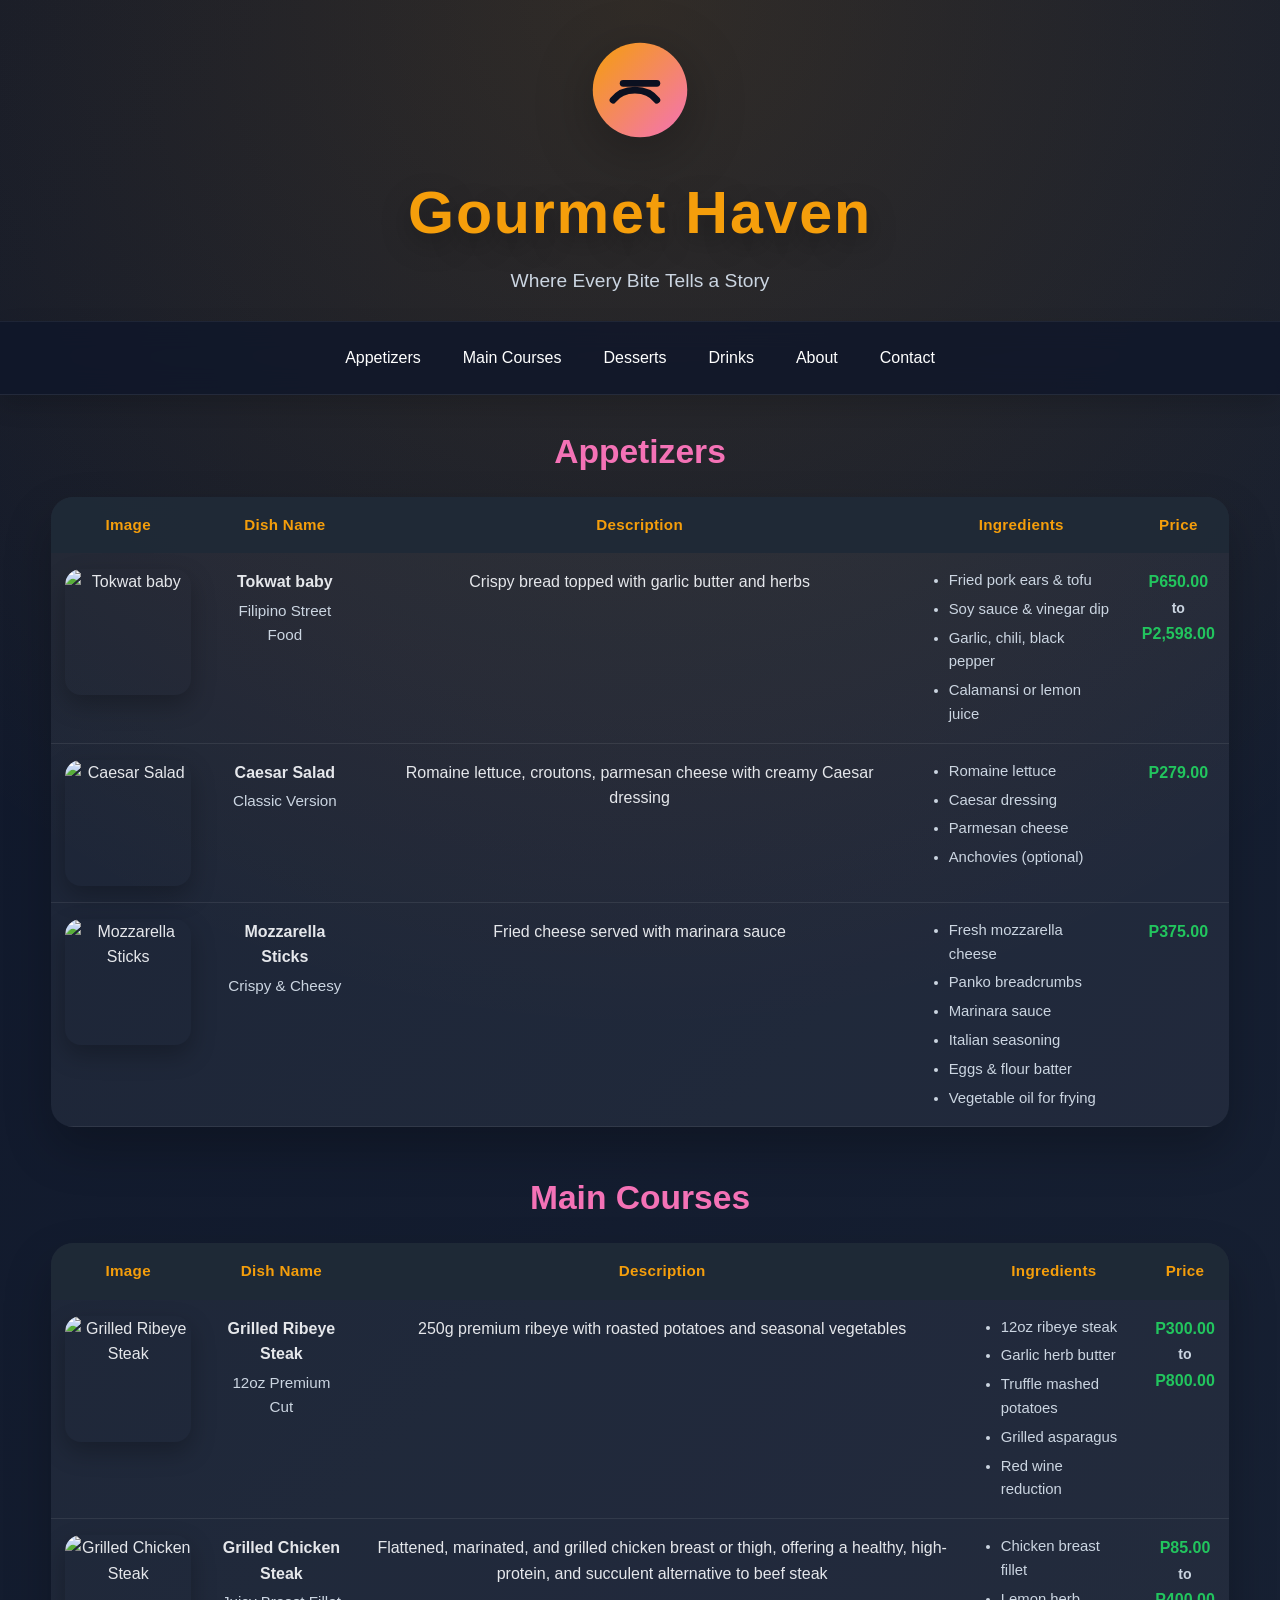
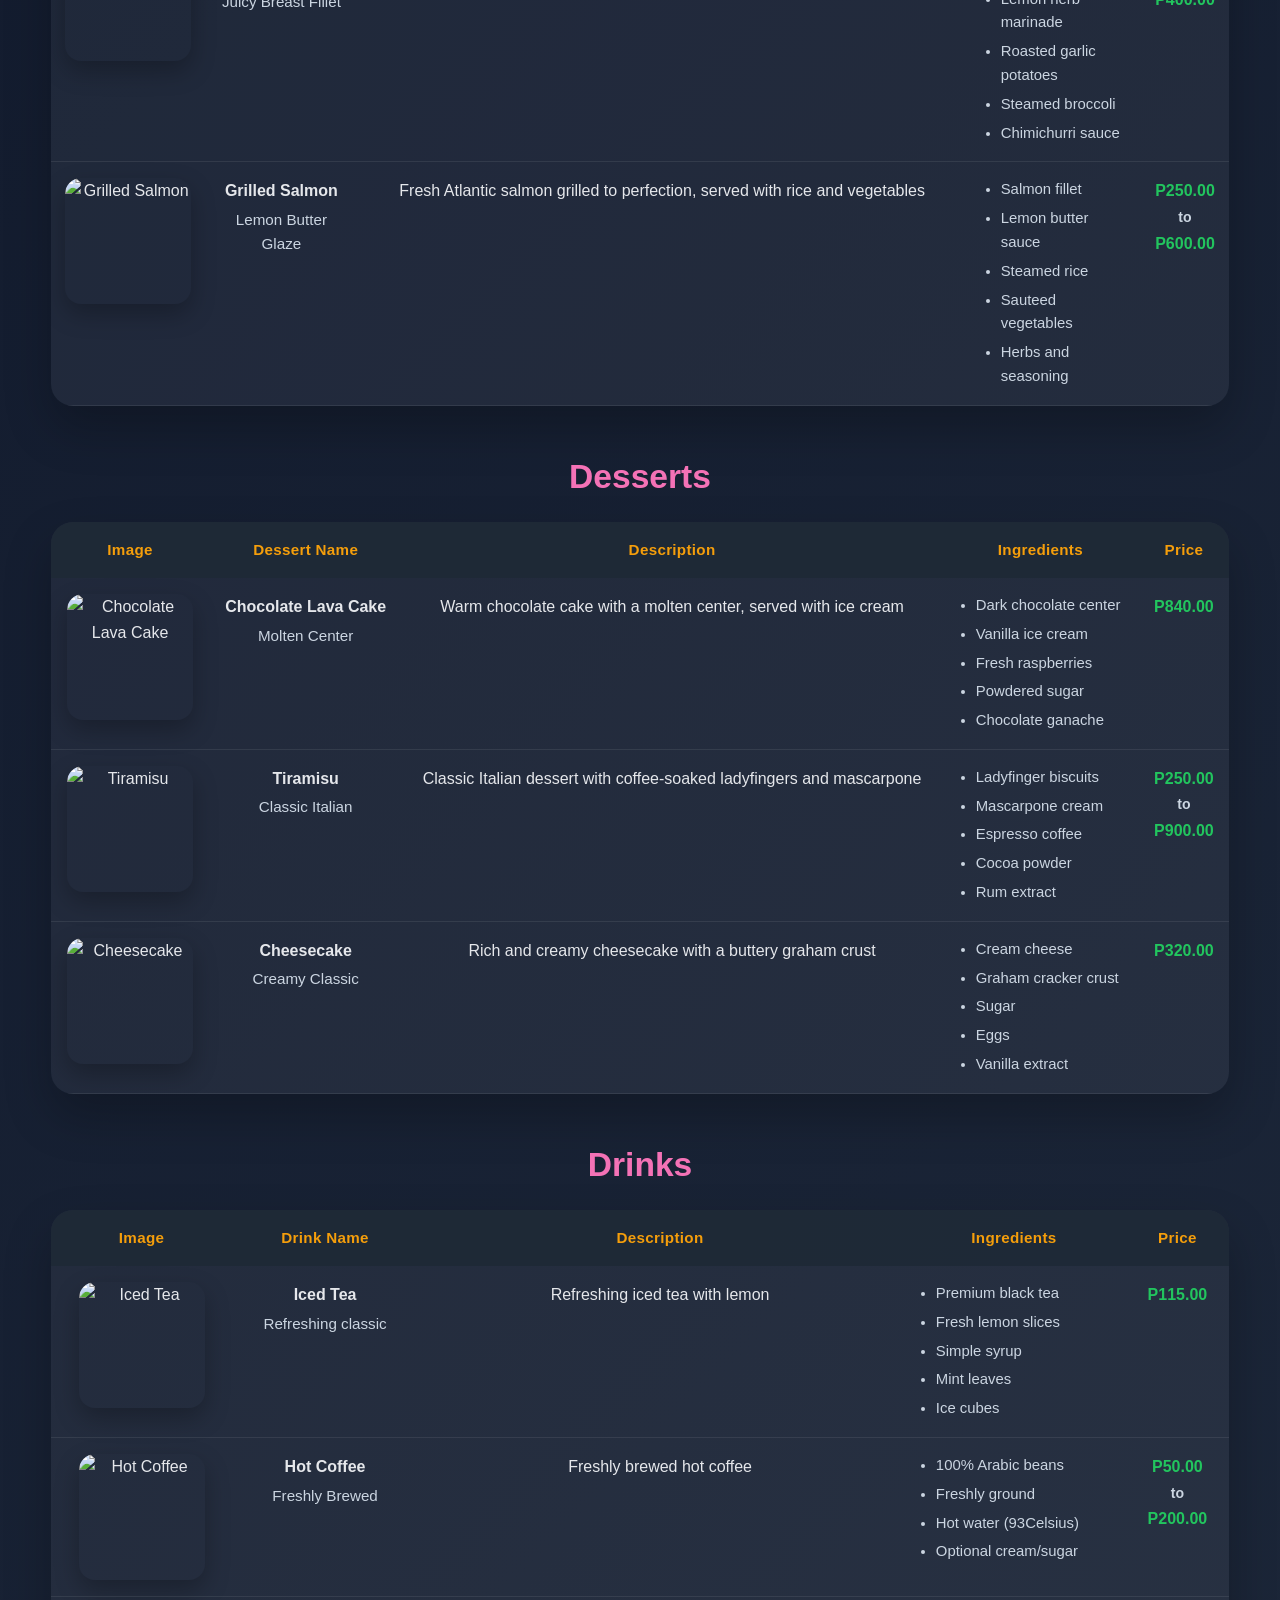
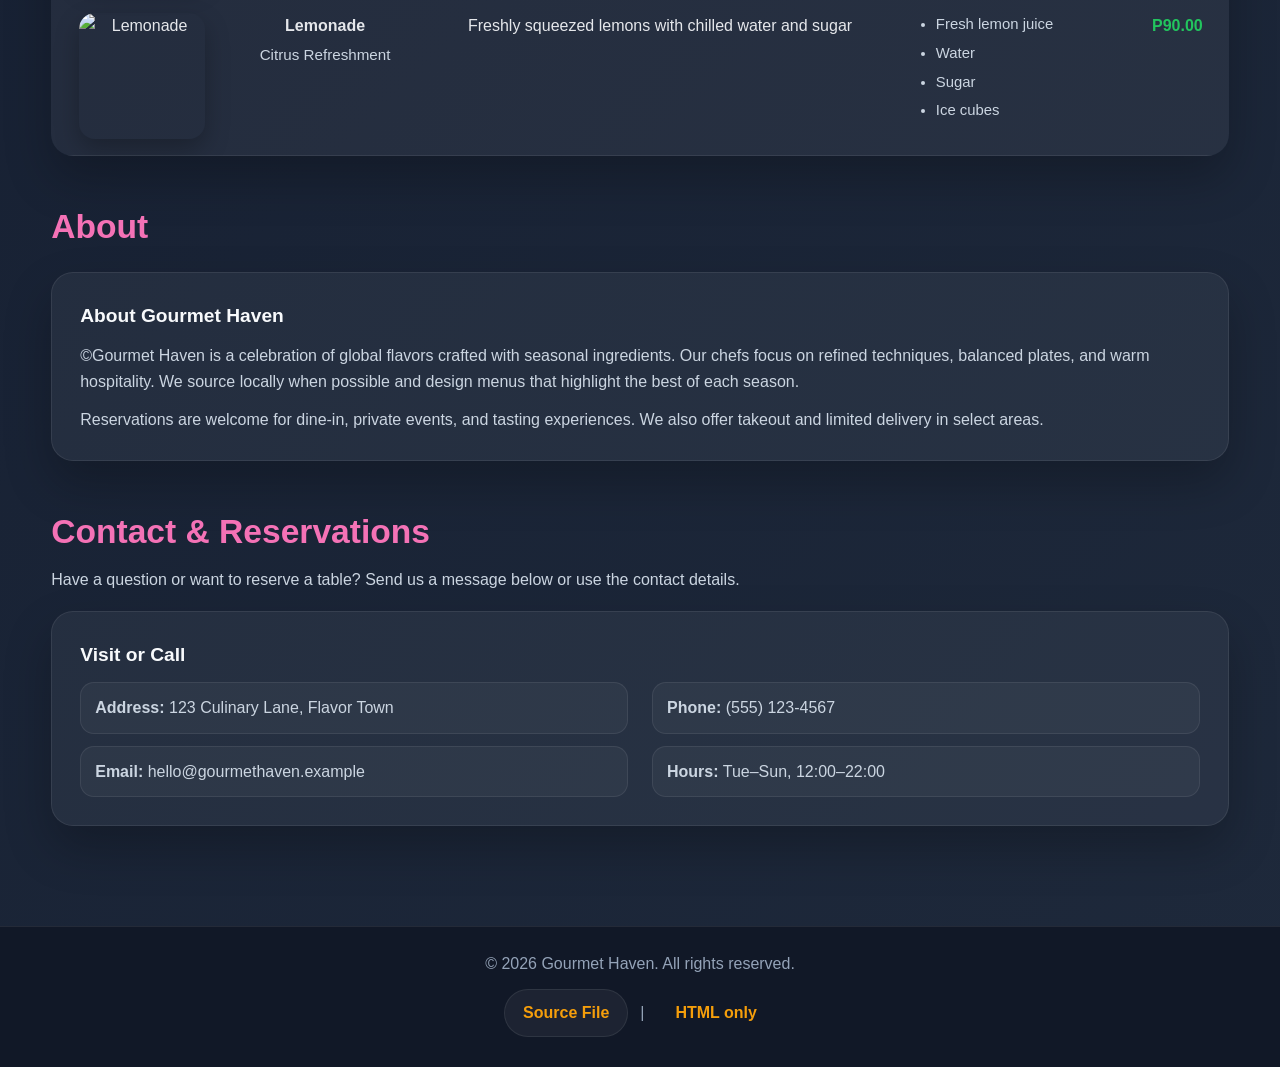
==== file/index.html @ 44ca9e54 "Add files via upload" ====
<!DOCTYPE html>
<html lang="en">

<head>
    <meta charset="UTF-8">
    <meta name="viewport" content="width=device-width, initial-scale=1.0">
    <title>Gourmet Haven - Food Menu</title>
    <link rel="stylesheet" href="style.css">
</head>

<style>
    * {
        margin: 0;
        padding: 0;
        box-sizing: border-box;
    }

    :root {
        --bg-main: #0f172a;
        --bg-secondary: #1e293b;
        --surface: rgba(255, 255, 255, 0.05);
        --surface-soft: rgba(255, 255, 255, 0.04);
        --line: rgba(255, 255, 255, 0.08);
        --text-main: #e5e7eb;
        --text-soft: #cbd5e1;
        --text-muted: #94a3b8;
        --accent: #f59e0b;
        --accent-soft: #f472b6;
        --success: #22c55e;
        --shadow-lg: 0 22px 48px rgba(0, 0, 0, 0.24);
        --shadow-md: 0 14px 28px rgba(0, 0, 0, 0.18);
        --radius-lg: 22px;
        --radius-md: 18px;
        --radius-sm: 14px;
        --container: 1200px;
        --font-main: Arial, Helvetica, sans-serif;
    }

    html {
        scroll-behavior: smooth;
    }

    body {
        min-height: 100vh;
        font-family: var(--font-main);
        color: var(--text-main);
        line-height: 1.6;
        background:
            radial-gradient(circle at top, rgba(245, 158, 11, 0.14), transparent 24%),
            linear-gradient(135deg, var(--bg-main), var(--bg-secondary));
    }

    a {
        color: inherit;
        text-decoration: none;
    }

    img {
        display: block;
        max-width: 100%;
    }

    .container {
        width: min(92%, var(--container));
        margin: 0 auto;
    }

    /* =========================
   HERO
========================= */
    .hero {
        padding: 36px 0 24px;
    }

    .hero__content {
        text-align: center;
    }

    .logo {
        width: 108px;
        height: 108px;
        margin: 0 auto 14px;
        filter: drop-shadow(0 14px 28px rgba(0, 0, 0, 0.28));
        animation: float-logo 3.5s ease-in-out infinite;
    }

    .hero h1 {
        font-size: clamp(2.3rem, 6vw, 3.7rem);
        color: var(--accent);
        letter-spacing: 0.03em;
        text-shadow: 0 10px 28px rgba(0, 0, 0, 0.35);
    }

    .tagline {
        margin-top: 6px;
        font-size: clamp(1rem, 2.5vw, 1.2rem);
        color: var(--text-soft);
    }

    /* =========================
   NAVIGATION
========================= */
    .site-nav {
        position: sticky;
        top: 0;
        z-index: 1000;
        background: rgba(15, 23, 42, 0.82);
        backdrop-filter: blur(14px);
        border-top: 1px solid rgba(255, 255, 255, 0.06);
        border-bottom: 1px solid var(--line);
        box-shadow: 0 10px 24px rgba(0, 0, 0, 0.16);
    }

    .nav-wrap {
        position: relative;
        display: flex;
        align-items: center;
        min-height: 72px;
    }

    .nav-brand {
        position: absolute;
        left: 0;
        font-size: 1.08rem;
        font-weight: 700;
        letter-spacing: 0.02em;
        color: var(--accent);
        opacity: 0;
        transform: translateY(-10px);
        pointer-events: none;
        transition: opacity 0.28s ease, transform 0.28s ease;
    }

    .site-nav.brand-visible .nav-brand {
        opacity: 1;
        transform: translateY(0);
        pointer-events: auto;
    }

    .nav-links {
        list-style: none;
        display: flex;
        align-items: center;
        gap: 10px;
        margin: 0 auto;
        transition: margin 0.28s ease;
    }

    .site-nav.brand-visible .nav-links {
        margin-left: auto;
        margin-right: 0;
    }

    .nav-links a {
        display: inline-flex;
        align-items: center;
        justify-content: center;
        min-height: 44px;
        padding: 10px 16px;
        border-radius: 999px;
        color: #fff;
        transition: background 0.25s ease, color 0.25s ease, transform 0.25s ease;
    }

    .nav-links a:hover,
    .nav-links a:focus-visible {
        background: var(--accent);
        color: #111827;
        transform: translateY(-1px);
    }

    .nav-toggle {
        display: none;
        margin-left: auto;
        width: 48px;
        height: 48px;
        padding: 10px;
        border: 1px solid var(--line);
        border-radius: 12px;
        background: rgba(255, 255, 255, 0.04);
        cursor: pointer;
    }

    .nav-toggle span {
        display: block;
        height: 2px;
        margin: 5px 0;
        border-radius: 999px;
        background: #fff;
        transition: transform 0.28s ease, opacity 0.28s ease;
    }

    .nav-toggle.active span:nth-child(1) {
        transform: translateY(7px) rotate(45deg);
    }

    .nav-toggle.active span:nth-child(2) {
        opacity: 0;
    }

    .nav-toggle.active span:nth-child(3) {
        transform: translateY(-7px) rotate(-45deg);
    }

    /* =========================
   PAGE CONTENT
========================= */
    .page-content {
        padding: 30px 0 44px;
    }

    section {
        margin-bottom: 44px;
    }

    .section-header {
        margin-bottom: 18px;
    }

    .section-header h2 {
        text-align: center;
        color: var(--accent-soft);
        font-size: clamp(1.7rem, 4vw, 2.1rem);
    }

    .section-header--left,
    .section-header--left h2 {
        text-align: left;
    }

    .section-intro {
        margin-top: 8px;
        color: var(--text-soft);
    }

    .table-wrap {
        overflow-x: auto;
        border-radius: var(--radius-lg);
        box-shadow: var(--shadow-lg);
    }

    .menu-table {
        width: 100%;
        border-collapse: collapse;
        background: var(--surface);
        overflow: hidden;
    }

    .menu-table th {
        padding: 16px 14px;
        background: rgba(31, 41, 55, 0.96);
        color: var(--accent);
        font-size: 0.95rem;
        letter-spacing: 0.02em;
        text-align: center;
    }

    .menu-table td {
        padding: 16px 14px;
        text-align: center;
        vertical-align: top;
        border-bottom: 1px solid var(--line);
    }

    .menu-table tbody tr:hover {
        background: rgba(255, 255, 255, 0.06);
    }

    .menu-table img {
        width: 126px;
        height: 126px;
        margin: 0 auto;
        object-fit: cover;
        border-radius: 16px;
        box-shadow: 0 10px 24px rgba(0, 0, 0, 0.25);
    }

    .menu-subtitle {
        display: block;
        margin-top: 4px;
        color: var(--text-soft);
        font-size: 0.95rem;
    }

    .ingredients-list {
        margin: 0;
        padding-left: 20px;
        list-style: disc;
        text-align: left;
        color: var(--text-soft);
        font-size: 0.93rem;
    }

    .ingredients-list li+li {
        margin-top: 5px;
    }

    .price {
        font-weight: 700;
        color: var(--success);
        white-space: nowrap;
    }

    .price span {
        display: block;
    }

    .price-separator {
        margin: 2px 0;
        color: var(--text-soft);
        font-size: 0.88rem;
        font-weight: 600;
        text-transform: lowercase;
    }

    .info-panel {
        width: 100%;
        padding: 28px;
        background: var(--surface);
        border: 1px solid var(--line);
        border-radius: var(--radius-lg);
        box-shadow: var(--shadow-lg);
    }

    .about-text,
    .contact-details {
        text-align: left;
    }

    .about-text h3,
    .contact-details h3 {
        margin-bottom: 12px;
        color: #f8fafc;
        font-size: 1.2rem;
    }

    .about-text p,
    .contact-details p {
        color: var(--text-soft);
    }

    .about-text p+p {
        margin-top: 12px;
    }

    .contact-grid {
        display: grid;
        grid-template-columns: repeat(2, minmax(220px, 1fr));
        gap: 12px 24px;
        margin-top: 8px;
    }

    .contact-grid p {
        padding: 12px 14px;
        background: var(--surface-soft);
        border: 1px solid var(--line);
        border-radius: var(--radius-sm);
    }

    /* =========================
   FOOTER
========================= */
    .site-footer {
        position: relative;
        margin-top: 12px;
        padding: 24px 0 30px;
        text-align: center;
        color: var(--text-muted);
        background: #111827;
        border-top: 1px solid var(--line);
    }

    .footer-content {
        display: grid;
        justify-items: center;
        gap: 12px;
    }

    .footer-actions {
        position: relative;
        display: inline-flex;
        align-items: center;
        justify-content: center;
        gap: 12px;
    }

    .footer-source {
        position: relative;
    }

    .source-toggle,
    .footer-link {
        display: inline-flex;
        align-items: center;
        justify-content: center;
        min-height: 42px;
        padding: 10px 18px;
        border-radius: 999px;
        font: inherit;
        font-weight: 700;
    }

    .source-toggle {
        border: 1px solid var(--line);
        background: rgba(255, 255, 255, 0.05);
        color: var(--accent);
        cursor: pointer;
        transition: background 0.25s ease, transform 0.25s ease, border-color 0.25s ease;
    }

    .source-toggle:hover,
    .source-toggle:focus-visible,
    .source-toggle[aria-expanded="true"] {
        background: rgba(255, 255, 255, 0.09);
        border-color: rgba(245, 158, 11, 0.4);
        transform: translateY(-1px);
    }

    .footer-link {
        color: var(--accent);
        border: 1px solid transparent;
        transition: background 0.25s ease, color 0.25s ease;
    }

    .footer-link:hover,
    .footer-link:focus-visible {
        color: #ffd27a;
        background: rgba(255, 255, 255, 0.04);
    }

    .footer-divider {
        color: var(--text-muted);
    }

    .source-panel[hidden] {
        display: none !important;
    }

    .source-panel {
        position: absolute;
        left: 50%;
        bottom: calc(100% + 12px);
        transform: translateX(-50%);
        min-width: 220px;
        display: grid;
        gap: 8px;
        padding: 10px;
        background: rgba(15, 23, 42, 0.98);
        border: 1px solid var(--line);
        border-radius: 16px;
        box-shadow: var(--shadow-md);
        z-index: 5;
        animation: panel-up 0.22s ease;
    }

    .source-panel::after {
        content: "";
        position: absolute;
        left: 50%;
        top: 100%;
        width: 12px;
        height: 12px;
        background: rgba(15, 23, 42, 0.98);
        border-right: 1px solid var(--line);
        border-bottom: 1px solid var(--line);
        transform: translateX(-50%) rotate(45deg);
    }

    .source-panel a {
        display: block;
        padding: 10px 12px;
        border-radius: 12px;
        color: var(--text-main);
        background: rgba(255, 255, 255, 0.04);
        transition: background 0.25s ease, color 0.25s ease;
    }

    .source-panel a:hover,
    .source-panel a:focus-visible {
        background: rgba(245, 158, 11, 0.16);
        color: #fff;
    }

    /* =========================
   ANIMATIONS
========================= */
    @keyframes float-logo {

        0%,
        100% {
            transform: translateY(0);
        }

        50% {
            transform: translateY(-4px);
        }
    }

    @keyframes panel-up {
        from {
            opacity: 0;
            transform: translateX(-50%) translateY(8px);
        }

        to {
            opacity: 1;
            transform: translateX(-50%) translateY(0);
        }
    }

    /* =========================
   RESPONSIVE
========================= */
    @media (max-width: 900px) {

        .menu-table th,
        .menu-table td {
            padding: 12px;
            font-size: 0.95rem;
        }

        .menu-table img {
            width: 96px;
            height: 96px;
        }

        .contact-grid {
            grid-template-columns: 1fr;
        }
    }

    @media (max-width: 768px) {
        .hero {
            padding-top: 26px;
        }

        .nav-wrap {
            min-height: 68px;
        }

        .nav-toggle {
            display: block;
        }

        .nav-brand {
            position: static;
        }

        .nav-links {
            position: absolute;
            top: calc(100% + 8px);
            left: 4%;
            right: 4%;
            display: grid;
            gap: 8px;
            padding: 12px;
            background: rgba(15, 23, 42, 0.96);
            border: 1px solid var(--line);
            border-radius: 16px;
            box-shadow: var(--shadow-md);
            opacity: 0;
            visibility: hidden;
            transform: translateY(-10px);
            transition: opacity 0.28s ease, transform 0.28s ease, visibility 0.28s ease;
        }

        .nav-links.open {
            opacity: 1;
            visibility: visible;
            transform: translateY(0);
        }

        .nav-links a {
            width: 100%;
            border-radius: 12px;
            background: rgba(255, 255, 255, 0.04);
        }

        .site-nav:not(.brand-visible) .nav-links,
        .site-nav.brand-visible .nav-links {
            margin: 0;
        }

        .menu-table,
        .menu-table thead,
        .menu-table tbody,
        .menu-table tr,
        .menu-table th,
        .menu-table td {
            display: block;
            width: 100%;
        }

        .menu-table thead {
            display: none;
        }

        .table-wrap {
            overflow: visible;
            box-shadow: none;
            border-radius: 0;
            background: transparent;
        }

        .menu-table {
            background: transparent;
        }

        .menu-table tbody {
            display: grid;
            gap: 18px;
        }

        .menu-table tr {
            padding: 16px;
            border: 1px solid var(--line);
            border-radius: var(--radius-md);
            background: rgba(255, 255, 255, 0.06);
            box-shadow: var(--shadow-md);
        }

        .menu-table td {
            padding: 8px 0;
            border: 0;
            text-align: left;
        }

        .menu-table td::before {
            content: attr(data-label);
            display: block;
            margin-bottom: 5px;
            color: var(--accent);
            font-size: 0.8rem;
            font-weight: 700;
            letter-spacing: 0.04em;
            text-transform: uppercase;
        }

        .menu-table td[data-label="Image"]::before {
            margin-bottom: 8px;
        }

        .menu-table img {
            width: 100%;
            max-width: 100%;
            height: 220px;
            border-radius: 16px;
        }

        .ingredients-list {
            padding-left: 18px;
        }

        .info-panel {
            padding: 20px;
        }
    }

    @media (max-width: 480px) {
        .menu-table img {
            height: 190px;
        }

        .info-panel {
            padding: 18px;
            border-radius: var(--radius-sm);
        }

        .footer-actions {
            gap: 8px;
            flex-wrap: wrap;
        }

        .footer-divider {
            display: none;
        }

        .source-panel {
            min-width: min(220px, 82vw);
        }
    }
</style>

<body>
    <header class="hero" id="top">
        <div class="container hero__content">
            <svg class="logo" viewBox="0 0 64 64" role="img" aria-label="Gourmet Haven Logo">
                <defs>
                    <linearGradient id="grad" x1="0" y1="0" x2="1" y2="1">
                        <stop offset="0%" stop-color="#f59e0b"></stop>
                        <stop offset="100%" stop-color="#f472b6"></stop>
                    </linearGradient>
                </defs>
                <circle cx="32" cy="32" r="28" fill="url(#grad)"></circle>
                <path d="M16 38c6-8 20-8 26 0" fill="none" stroke="#0b1020" stroke-width="4" stroke-linecap="round">
                </path>
                <path d="M22 28h20" stroke="#0b1020" stroke-width="4" stroke-linecap="round"></path>
            </svg>
            <h1>Gourmet Haven</h1>
            <p class="tagline">Where Every Bite Tells a Story</p>
        </div>
    </header>

    <nav class="site-nav" aria-label="Main navigation">
        <div class="container nav-wrap">
            <a href="#top" class="nav-brand" aria-label="Back to top">Gourmet Haven</a>

            <button class="nav-toggle" type="button" aria-label="Toggle menu" aria-expanded="false"
                aria-controls="site-menu">
                <span></span>
                <span></span>
                <span></span>
            </button>

            <ul class="nav-links" id="site-menu">
                <li><a href="#appetizers">Appetizers</a></li>
                <li><a href="#main-courses">Main Courses</a></li>
                <li><a href="#desserts">Desserts</a></li>
                <li><a href="#drinks">Drinks</a></li>
                <li><a href="#about">About</a></li>
                <li><a href="#contact">Contact</a></li>
            </ul>
        </div>
    </nav>

    <main class="container page-content">
        <section id="appetizers" aria-labelledby="appetizers-title">
            <header class="section-header">
                <h2 id="appetizers-title">Appetizers</h2>
            </header>
            <div class="table-wrap">
                <table class="menu-table">
                    <thead>
                        <tr>
                            <th>Image</th>
                            <th>Dish Name</th>
                            <th>Description</th>
                            <th>Ingredients</th>
                            <th>Price</th>
                        </tr>
                    </thead>
                    <tbody>
                        <tr>
                            <td data-label="Image"><img src="image 1.png" alt="Tokwat baby"
                                    onerror="this.onerror=null;this.src='https://images.unsplash.com/photo-1544025162-d76694265947?auto=format&amp;fit=crop&amp;w=700&amp;q=80';">
                            </td>
                            <td data-label="Dish Name"><strong>Tokwat baby</strong><span class="menu-subtitle">Filipino
                                    Street Food</span></td>
                            <td data-label="Description">Crispy bread topped with garlic butter and herbs</td>
                            <td data-label="Ingredients">
                                <ul class="ingredients-list">
                                    <li>Fried pork ears &amp; tofu</li>
                                    <li>Soy sauce &amp; vinegar dip</li>
                                    <li>Garlic, chili, black pepper</li>
                                    <li>Calamansi or lemon juice</li>
                                </ul>
                            </td>
                            <td data-label="Price" class="price"><span>P650.00</span><span
                                    class="price-separator">to</span><span>P2,598.00</span></td>
                        </tr>
                        <tr>
                            <td data-label="Image"><img src="image 2.png" alt="Caesar Salad"
                                    onerror="this.onerror=null;this.src='https://images.unsplash.com/photo-1546793665-c74683f339c1?auto=format&amp;fit=crop&amp;w=700&amp;q=80';">
                            </td>
                            <td data-label="Dish Name"><strong>Caesar Salad</strong><span class="menu-subtitle">Classic
                                    Version</span></td>
                            <td data-label="Description">Romaine lettuce, croutons, parmesan cheese with creamy Caesar
                                dressing</td>
                            <td data-label="Ingredients">
                                <ul class="ingredients-list">
                                    <li>Romaine lettuce</li>
                                    <li>Caesar dressing</li>
                                    <li>Parmesan cheese</li>
                                    <li>Anchovies (optional)</li>
                                </ul>
                            </td>
                            <td data-label="Price" class="price"><span>P279.00</span></td>
                        </tr>
                        <tr>
                            <td data-label="Image"><img src="image 3.png" alt="Mozzarella Sticks"
                                    onerror="this.onerror=null;this.src='https://images.unsplash.com/photo-1548340748-6d2b7d7da280?auto=format&amp;fit=crop&amp;w=700&amp;q=80';">
                            </td>
                            <td data-label="Dish Name"><strong>Mozzarella Sticks</strong><span
                                    class="menu-subtitle">Crispy &amp; Cheesy</span></td>
                            <td data-label="Description">Fried cheese served with marinara sauce</td>
                            <td data-label="Ingredients">
                                <ul class="ingredients-list">
                                    <li>Fresh mozzarella cheese</li>
                                    <li>Panko breadcrumbs</li>
                                    <li>Marinara sauce</li>
                                    <li>Italian seasoning</li>
                                    <li>Eggs &amp; flour batter</li>
                                    <li>Vegetable oil for frying</li>
                                </ul>
                            </td>
                            <td data-label="Price" class="price"><span>P375.00</span></td>
                        </tr>
                    </tbody>
                </table>
            </div>
        </section>

        <section id="main-courses" aria-labelledby="main-courses-title">
            <header class="section-header">
                <h2 id="main-courses-title">Main Courses</h2>
            </header>
            <div class="table-wrap">
                <table class="menu-table">
                    <thead>
                        <tr>
                            <th>Image</th>
                            <th>Dish Name</th>
                            <th>Description</th>
                            <th>Ingredients</th>
                            <th>Price</th>
                        </tr>
                    </thead>
                    <tbody>
                        <tr>
                            <td data-label="Image"><img src="image 4.png" alt="Grilled Ribeye Steak"
                                    onerror="this.onerror=null;this.src='https://images.unsplash.com/photo-1544025162-d76694265947?auto=format&amp;fit=crop&amp;w=700&amp;q=80';">
                            </td>
                            <td data-label="Dish Name"><strong>Grilled Ribeye Steak</strong><span
                                    class="menu-subtitle">12oz Premium Cut</span></td>
                            <td data-label="Description">250g premium ribeye with roasted potatoes and seasonal
                                vegetables</td>
                            <td data-label="Ingredients">
                                <ul class="ingredients-list">
                                    <li>12oz ribeye steak</li>
                                    <li>Garlic herb butter</li>
                                    <li>Truffle mashed potatoes</li>
                                    <li>Grilled asparagus</li>
                                    <li>Red wine reduction</li>
                                </ul>
                            </td>
                            <td data-label="Price" class="price"><span>P300.00</span><span
                                    class="price-separator">to</span><span>P800.00</span></td>
                        </tr>
                        <tr>
                            <td data-label="Image"><img src="image 5.png" alt="Grilled Chicken Steak"
                                    onerror="this.onerror=null;this.src='https://images.unsplash.com/photo-1604503468506-a8da13d82791?auto=format&amp;fit=crop&amp;w=700&amp;q=80';">
                            </td>
                            <td data-label="Dish Name"><strong>Grilled Chicken Steak</strong><span
                                    class="menu-subtitle">Juicy Breast Fillet</span></td>
                            <td data-label="Description">Flattened, marinated, and grilled chicken breast or thigh,
                                offering a healthy, high-protein, and succulent alternative to beef steak</td>
                            <td data-label="Ingredients">
                                <ul class="ingredients-list">
                                    <li>Chicken breast fillet</li>
                                    <li>Lemon herb marinade</li>
                                    <li>Roasted garlic potatoes</li>
                                    <li>Steamed broccoli</li>
                                    <li>Chimichurri sauce</li>
                                </ul>
                            </td>
                            <td data-label="Price" class="price"><span>P85.00</span><span
                                    class="price-separator">to</span><span>P400.00</span></td>
                        </tr>
                        <tr>
                            <td data-label="Image"><img src="image 6.png" alt="Grilled Salmon"
                                    onerror="this.onerror=null;this.src='https://images.unsplash.com/photo-1467003909585-2f8a72700288?auto=format&amp;fit=crop&amp;w=700&amp;q=80';">
                            </td>
                            <td data-label="Dish Name"><strong>Grilled Salmon</strong><span class="menu-subtitle">Lemon
                                    Butter Glaze</span></td>
                            <td data-label="Description">Fresh Atlantic salmon grilled to perfection, served with rice
                                and vegetables</td>
                            <td data-label="Ingredients">
                                <ul class="ingredients-list">
                                    <li>Salmon fillet</li>
                                    <li>Lemon butter sauce</li>
                                    <li>Steamed rice</li>
                                    <li>Sauteed vegetables</li>
                                    <li>Herbs and seasoning</li>
                                </ul>
                            </td>
                            <td data-label="Price" class="price"><span>P250.00</span><span
                                    class="price-separator">to</span><span>P600.00</span></td>
                        </tr>
                    </tbody>
                </table>
            </div>
        </section>

        <section id="desserts" aria-labelledby="desserts-title">
            <header class="section-header">
                <h2 id="desserts-title">Desserts</h2>
            </header>
            <div class="table-wrap">
                <table class="menu-table">
                    <thead>
                        <tr>
                            <th>Image</th>
                            <th>Dessert Name</th>
                            <th>Description</th>
                            <th>Ingredients</th>
                            <th>Price</th>
                        </tr>
                    </thead>
                    <tbody>
                        <tr>
                            <td data-label="Image"><img src="image 7.avif" alt="Chocolate Lava Cake"
                                    onerror="this.onerror=null;this.src='https://images.unsplash.com/photo-1606313564200-e75d5e30476c?auto=format&amp;fit=crop&amp;w=700&amp;q=80';">
                            </td>
                            <td data-label="Dessert Name"><strong>Chocolate Lava Cake</strong><span
                                    class="menu-subtitle">Molten Center</span></td>
                            <td data-label="Description">Warm chocolate cake with a molten center, served with ice cream
                            </td>
                            <td data-label="Ingredients">
                                <ul class="ingredients-list">
                                    <li>Dark chocolate center</li>
                                    <li>Vanilla ice cream</li>
                                    <li>Fresh raspberries</li>
                                    <li>Powdered sugar</li>
                                    <li>Chocolate ganache</li>
                                </ul>
                            </td>
                            <td data-label="Price" class="price"><span>P840.00</span></td>
                        </tr>
                        <tr>
                            <td data-label="Image"><img src="image 8.avif" alt="Tiramisu"
                                    onerror="this.onerror=null;this.src='https://images.unsplash.com/photo-1571877227200-a0d98ea607e9?auto=format&amp;fit=crop&amp;w=700&amp;q=80';">
                            </td>
                            <td data-label="Dessert Name"><strong>Tiramisu</strong><span class="menu-subtitle">Classic
                                    Italian</span></td>
                            <td data-label="Description">Classic Italian dessert with coffee-soaked ladyfingers and
                                mascarpone</td>
                            <td data-label="Ingredients">
                                <ul class="ingredients-list">
                                    <li>Ladyfinger biscuits</li>
                                    <li>Mascarpone cream</li>
                                    <li>Espresso coffee</li>
                                    <li>Cocoa powder</li>
                                    <li>Rum extract</li>
                                </ul>
                            </td>
                            <td data-label="Price" class="price"><span>P250.00</span><span
                                    class="price-separator">to</span><span>P900.00</span></td>
                        </tr>
                        <tr>
                            <td data-label="Image"><img src="image 9.png" alt="Cheesecake"
                                    onerror="this.onerror=null;this.src='https://images.unsplash.com/photo-1533134242443-d4fd215305ad?auto=format&amp;fit=crop&amp;w=700&amp;q=80';">
                            </td>
                            <td data-label="Dessert Name"><strong>Cheesecake</strong><span class="menu-subtitle">Creamy
                                    Classic</span></td>
                            <td data-label="Description">Rich and creamy cheesecake with a buttery graham crust</td>
                            <td data-label="Ingredients">
                                <ul class="ingredients-list">
                                    <li>Cream cheese</li>
                                    <li>Graham cracker crust</li>
                                    <li>Sugar</li>
                                    <li>Eggs</li>
                                    <li>Vanilla extract</li>
                                </ul>
                            </td>
                            <td data-label="Price" class="price"><span>P320.00</span></td>
                        </tr>
                    </tbody>
                </table>
            </div>
        </section>

        <section id="drinks" aria-labelledby="drinks-title">
            <header class="section-header">
                <h2 id="drinks-title">Drinks</h2>
            </header>
            <div class="table-wrap">
                <table class="menu-table">
                    <thead>
                        <tr>
                            <th>Image</th>
                            <th>Drink Name</th>
                            <th>Description</th>
                            <th>Ingredients</th>
                            <th>Price</th>
                        </tr>
                    </thead>
                    <tbody>
                        <tr>
                            <td data-label="Image"><img src="image 12.avif" alt="Iced Tea"
                                    onerror="this.onerror=null;this.src='https://images.unsplash.com/photo-1499638673689-79a0b5115d87?auto=format&amp;fit=crop&amp;w=700&amp;q=80';">
                            </td>
                            <td data-label="Drink Name"><strong>Iced Tea</strong><span class="menu-subtitle">Refreshing
                                    classic</span></td>
                            <td data-label="Description">Refreshing iced tea with lemon</td>
                            <td data-label="Ingredients">
                                <ul class="ingredients-list">
                                    <li>Premium black tea</li>
                                    <li>Fresh lemon slices</li>
                                    <li>Simple syrup</li>
                                    <li>Mint leaves</li>
                                    <li>Ice cubes</li>
                                </ul>
                            </td>
                            <td data-label="Price" class="price"><span>P115.00</span></td>
                        </tr>
                        <tr>
                            <td data-label="Image"><img src="image 11.png" alt="Hot Coffee"
                                    onerror="this.onerror=null;this.src='https://images.unsplash.com/photo-1495474472287-4d71bcdd2085?auto=format&amp;fit=crop&amp;w=700&amp;q=80';">
                            </td>
                            <td data-label="Drink Name"><strong>Hot Coffee</strong><span class="menu-subtitle">Freshly
                                    Brewed</span></td>
                            <td data-label="Description">Freshly brewed hot coffee</td>
                            <td data-label="Ingredients">
                                <ul class="ingredients-list">
                                    <li>100% Arabic beans</li>
                                    <li>Freshly ground</li>
                                    <li>Hot water (93Celsius)</li>
                                    <li>Optional cream/sugar</li>
                                </ul>
                            </td>
                            <td data-label="Price" class="price"><span>P50.00</span><span
                                    class="price-separator">to</span><span>P200.00</span></td>
                        </tr>
                        <tr>
                            <td data-label="Image"><img src="image 10.png" alt="Lemonade"
                                    onerror="this.onerror=null;this.src='https://images.unsplash.com/photo-1513558161293-cdaf765ed2fd?auto=format&amp;fit=crop&amp;w=700&amp;q=80';">
                            </td>
                            <td data-label="Drink Name"><strong>Lemonade</strong><span class="menu-subtitle">Citrus
                                    Refreshment</span></td>
                            <td data-label="Description">Freshly squeezed lemons with chilled water and sugar</td>
                            <td data-label="Ingredients">
                                <ul class="ingredients-list">
                                    <li>Fresh lemon juice</li>
                                    <li>Water</li>
                                    <li>Sugar</li>
                                    <li>Ice cubes</li>
                                </ul>
                            </td>
                            <td data-label="Price" class="price"><span>P90.00</span></td>
                        </tr>
                    </tbody>
                </table>
            </div>
        </section>

        <section id="about" aria-labelledby="about-title">
            <header class="section-header section-header--left">
                <h2 id="about-title">About</h2>
            </header>
            <div class="info-panel about-text">
                <h3>About Gourmet Haven</h3>
                <p>&copy;Gourmet Haven is a celebration of global flavors crafted with seasonal ingredients. Our chefs
                    focus on refined techniques, balanced plates, and warm hospitality. We source locally when possible
                    and design menus that highlight the best of each season.</p>
                <p>Reservations are welcome for dine-in, private events, and tasting experiences. We also offer takeout
                    and limited delivery in select areas.</p>
            </div>
        </section>

        <section id="contact" aria-labelledby="contact-title">
            <header class="section-header section-header--left">
                <h2 id="contact-title">Contact &amp; Reservations</h2>
                <p class="section-intro">Have a question or want to reserve a table? Send us a message below or use the
                    contact details.</p>
            </header>
            <div class="info-panel contact-details">
                <h3>Visit or Call</h3>
                <div class="contact-grid">
                    <p><strong>Address:</strong> 123 Culinary Lane, Flavor Town</p>
                    <p><strong>Phone:</strong> (555) 123-4567</p>
                    <p><strong>Email:</strong> hello@gourmethaven.example</p>
                    <p><strong>Hours:</strong> Tue–Sun, 12:00–22:00</p>
                </div>
            </div>
        </section>
    </main>

    <footer class="site-footer" aria-label="Site footer">
        <div class="container footer-content">
            <p>© 2026 Gourmet Haven. All rights reserved.</p>

            <div class="footer-actions">
                <div class="footer-source">
                    <button class="source-toggle" type="button" aria-expanded="false"
                        aria-controls="source-panel">Source File</button>
                    <div class="source-panel" id="source-panel" hidden>
                        <a href="index_fixed.html" download="index.html">index.html</a>
                        <a href="style_fixed.css" download="style.css">style.css</a>
                        <a href="script_fixed.js" download="script.js">script.js</a>
                    </div>
                </div>

                <span class="footer-divider" aria-hidden="true">|</span>

                <a class="footer-link" href="index_fixed.html" download="index.html">HTML only</a>
            </div>
        </div>
    </footer>

    <script>
        // =========================
        // ELEMENTS
        // =========================
        const nav = document.querySelector('.site-nav');
        const navToggle = document.querySelector('.nav-toggle');
        const navLinks = document.querySelector('.nav-links');
        const hero = document.querySelector('.hero');
        const sourceToggle = document.querySelector('.source-toggle');
        const sourcePanel = document.querySelector('.source-panel');

        // =========================
        // MOBILE NAVIGATION
        // =========================
        if (navToggle && navLinks) {
            navToggle.addEventListener('click', () => {
                const isOpen = navLinks.classList.toggle('open');
                navToggle.classList.toggle('active', isOpen);
                navToggle.setAttribute('aria-expanded', String(isOpen));
            });

            navLinks.querySelectorAll('a').forEach((link) => {
                link.addEventListener('click', () => {
                    navLinks.classList.remove('open');
                    navToggle.classList.remove('active');
                    navToggle.setAttribute('aria-expanded', 'false');
                });
            });
        }

        // =========================
        // SHOW NAV BRAND AFTER HERO
        // =========================
        function updateNavState() {
            if (!nav || !hero) return;

            nav.classList.toggle('brand-visible', hero.getBoundingClientRect().bottom <= 0);
        }

        window.addEventListener('scroll', updateNavState, { passive: true });
        window.addEventListener('load', updateNavState);

        // =========================
        // SOURCE FILE PANEL
        // =========================
        if (sourceToggle && sourcePanel) {
            const closeSourcePanel = () => {
                sourcePanel.hidden = true;
                sourceToggle.setAttribute('aria-expanded', 'false');
            };

            sourceToggle.addEventListener('click', (event) => {
                event.stopPropagation();
                const willOpen = sourcePanel.hidden;
                sourcePanel.hidden = !willOpen;
                sourceToggle.setAttribute('aria-expanded', String(willOpen));
            });

            sourcePanel.addEventListener('click', (event) => {
                event.stopPropagation();
            });

            document.addEventListener('click', closeSourcePanel);

            document.addEventListener('keydown', (event) => {
                if (event.key === 'Escape') {
                    closeSourcePanel();
                }
            });
        }

    </script>
</body>

</html>
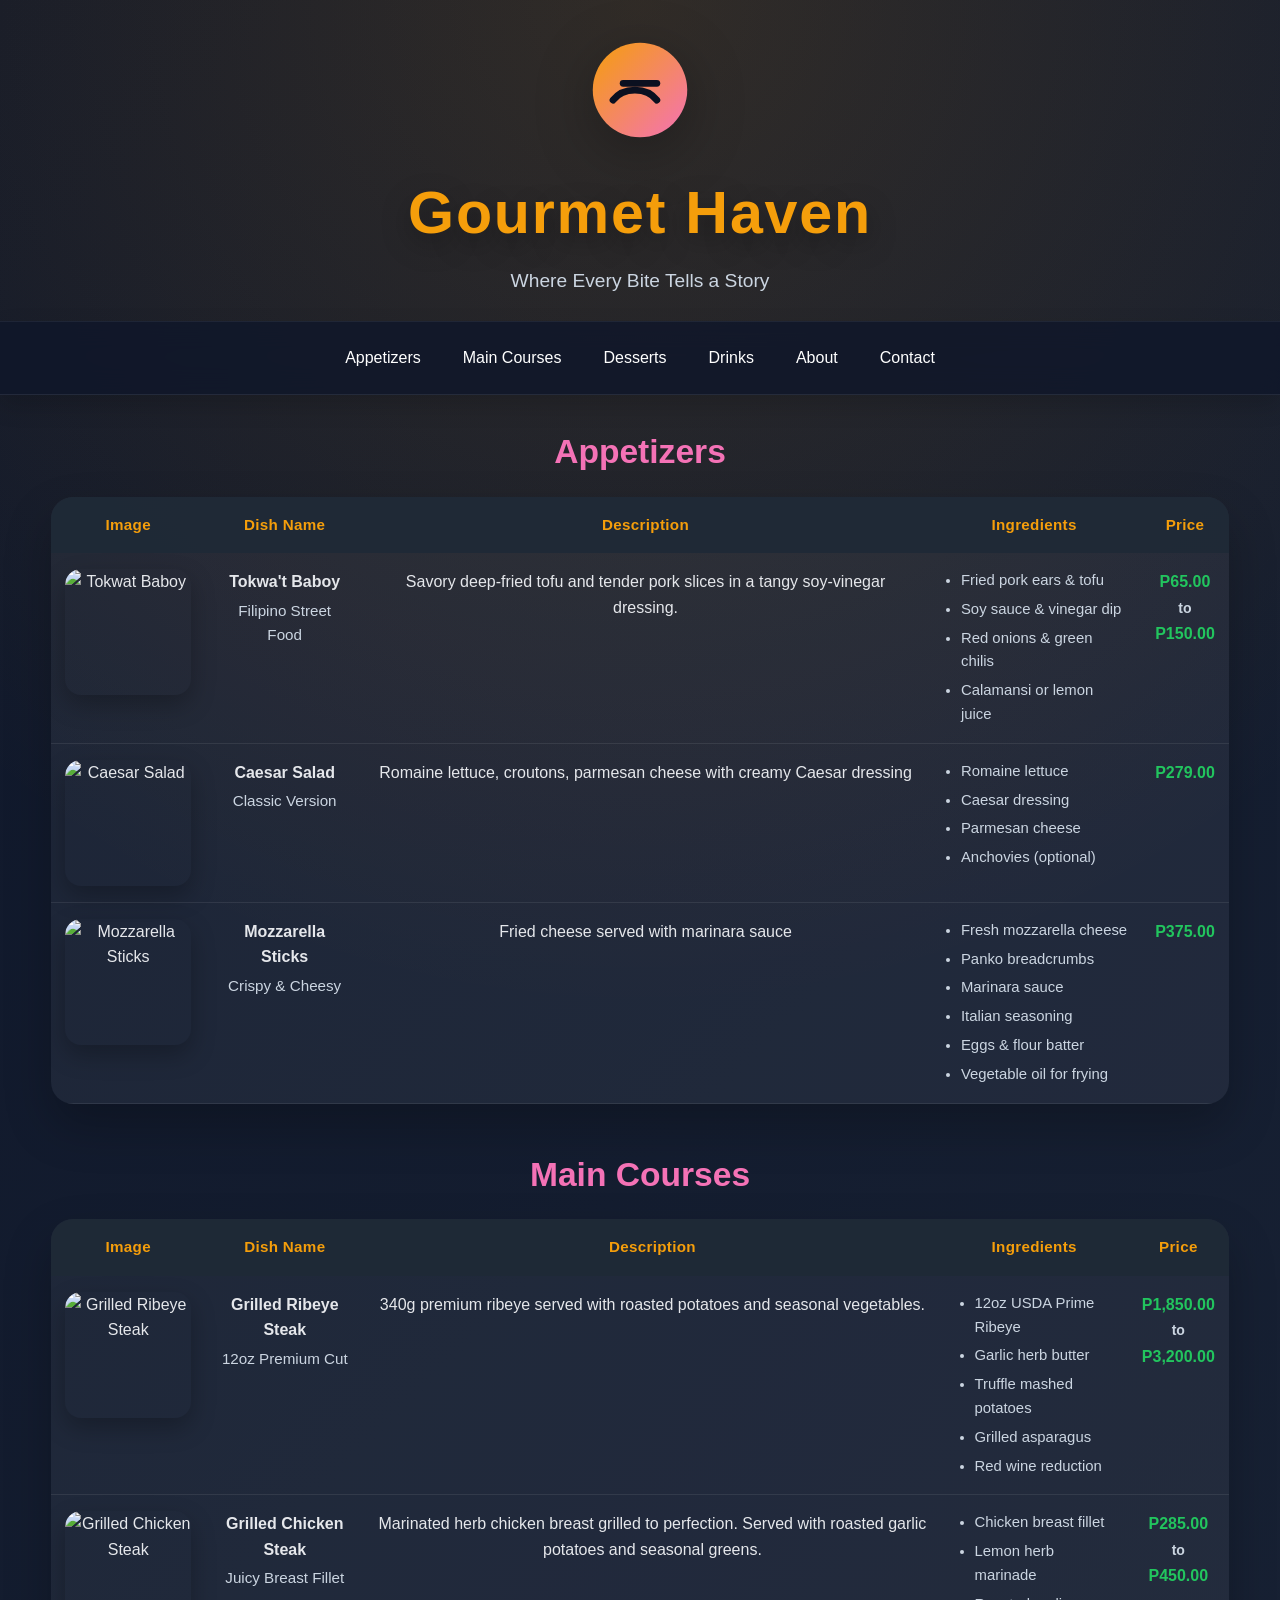
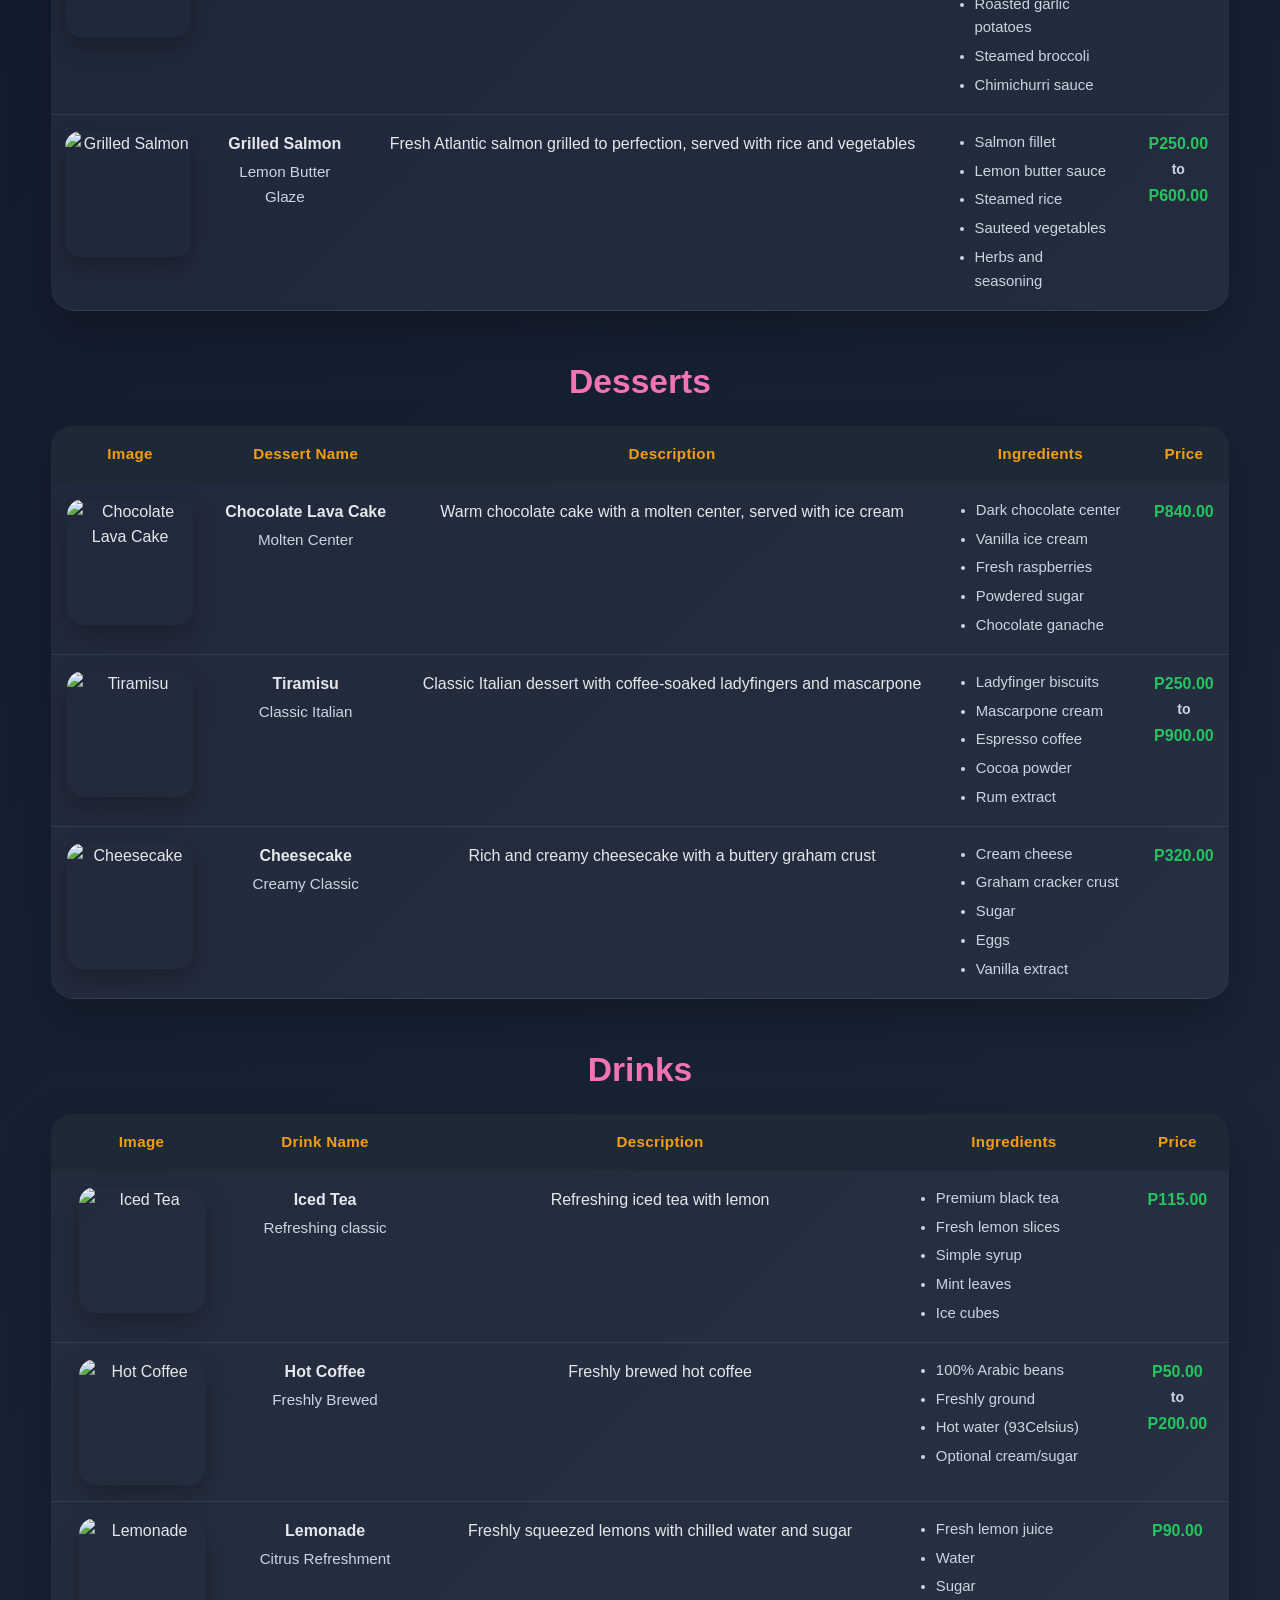
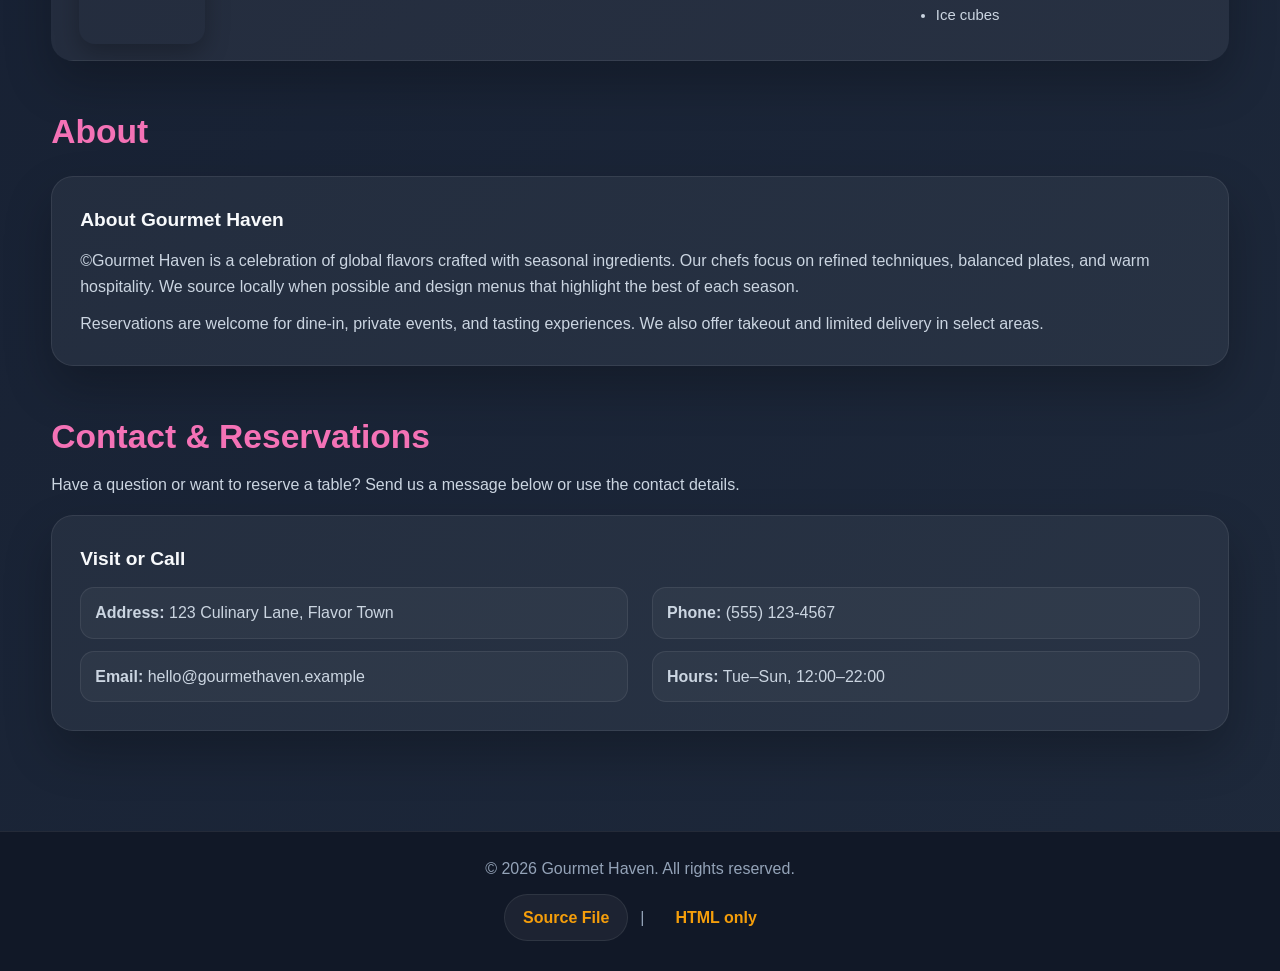
==== commit 9693b893: "Add files via upload" ====
--- a/file/index.html
+++ b/file/index.html
@@ -65,9 +65,6 @@
         margin: 0 auto;
     }
 
-    /* =========================
-   HERO
-========================= */
     .hero {
         padding: 36px 0 24px;
     }
@@ -97,10 +94,7 @@
         color: var(--text-soft);
     }
 
-    /* =========================
-   NAVIGATION
-========================= */
-    .site-nav {
+    .siteNav {
         position: sticky;
         top: 0;
         z-index: 1000;
@@ -111,14 +105,14 @@
         box-shadow: 0 10px 24px rgba(0, 0, 0, 0.16);
     }
 
-    .nav-wrap {
+    .navWrap {
         position: relative;
         display: flex;
         align-items: center;
         min-height: 72px;
     }
 
-    .nav-brand {
+    .navBrand {
         position: absolute;
         left: 0;
         font-size: 1.08rem;
@@ -131,13 +125,13 @@
         transition: opacity 0.28s ease, transform 0.28s ease;
     }
 
-    .site-nav.brand-visible .nav-brand {
+    .siteNav.brand-visible .navBrand {
         opacity: 1;
         transform: translateY(0);
         pointer-events: auto;
     }
 
-    .nav-links {
+    .navLinks {
         list-style: none;
         display: flex;
         align-items: center;
@@ -146,12 +140,12 @@
         transition: margin 0.28s ease;
     }
 
-    .site-nav.brand-visible .nav-links {
+    .siteNav.brand-visible .navLinks {
         margin-left: auto;
         margin-right: 0;
     }
 
-    .nav-links a {
+    .navLinks a {
         display: inline-flex;
         align-items: center;
         justify-content: center;
@@ -162,14 +156,14 @@
         transition: background 0.25s ease, color 0.25s ease, transform 0.25s ease;
     }
 
-    .nav-links a:hover,
-    .nav-links a:focus-visible {
+    .navLinks a:hover,
+    .navLinks a:focus-visible {
         background: var(--accent);
         color: #111827;
         transform: translateY(-1px);
     }
 
-    .nav-toggle {
+    .navToggle {
         display: none;
         margin-left: auto;
         width: 48px;
@@ -181,7 +175,7 @@
         cursor: pointer;
     }
 
-    .nav-toggle span {
+    .navToggle span {
         display: block;
         height: 2px;
         margin: 5px 0;
@@ -190,21 +184,18 @@
         transition: transform 0.28s ease, opacity 0.28s ease;
     }
 
-    .nav-toggle.active span:nth-child(1) {
+    .navToggle.active span:nth-child(1) {
         transform: translateY(7px) rotate(45deg);
     }
 
-    .nav-toggle.active span:nth-child(2) {
+    .navToggle.active span:nth-child(2) {
         opacity: 0;
     }
 
-    .nav-toggle.active span:nth-child(3) {
+    .navToggle.active span:nth-child(3) {
         transform: translateY(-7px) rotate(-45deg);
     }
 
-    /* =========================
-   PAGE CONTENT
-========================= */
     .page-content {
         padding: 30px 0 44px;
     }
@@ -213,22 +204,22 @@
         margin-bottom: 44px;
     }
 
-    .section-header {
+    .sectionHeader {
         margin-bottom: 18px;
     }
 
-    .section-header h2 {
+    .sectionHeader h2 {
         text-align: center;
         color: var(--accent-soft);
         font-size: clamp(1.7rem, 4vw, 2.1rem);
     }
 
-    .section-header--left,
-    .section-header--left h2 {
+    .sectionHeaderLeft,
+    .sectionHeaderLeft h2 {
         text-align: left;
     }
 
-    .section-intro {
+    .sectionIntro {
         margin-top: 8px;
         color: var(--text-soft);
     }
@@ -275,14 +266,14 @@
         box-shadow: 0 10px 24px rgba(0, 0, 0, 0.25);
     }
 
-    .menu-subtitle {
+    .menuSubtitle {
         display: block;
         margin-top: 4px;
         color: var(--text-soft);
         font-size: 0.95rem;
     }
 
-    .ingredients-list {
+    .ingredientsList {
         margin: 0;
         padding-left: 20px;
         list-style: disc;
@@ -291,7 +282,7 @@
         font-size: 0.93rem;
     }
 
-    .ingredients-list li+li {
+    .ingredientsList li+li {
         margin-top: 5px;
     }
 
@@ -305,7 +296,7 @@
         display: block;
     }
 
-    .price-separator {
+    .priceSeparator {
         margin: 2px 0;
         color: var(--text-soft);
         font-size: 0.88rem;
@@ -313,7 +304,7 @@
         text-transform: lowercase;
     }
 
-    .info-panel {
+    .infoPanel {
         width: 100%;
         padding: 28px;
         background: var(--surface);
@@ -322,45 +313,42 @@
         box-shadow: var(--shadow-lg);
     }
 
-    .about-text,
+    .aboutText,
     .contact-details {
         text-align: left;
     }
 
-    .about-text h3,
+    .aboutText h3,
     .contact-details h3 {
         margin-bottom: 12px;
         color: #f8fafc;
         font-size: 1.2rem;
     }
 
-    .about-text p,
+    .aboutText p,
     .contact-details p {
         color: var(--text-soft);
     }
 
-    .about-text p+p {
+    .aboutText p+p {
         margin-top: 12px;
     }
 
-    .contact-grid {
+    .contactGrid {
         display: grid;
         grid-template-columns: repeat(2, minmax(220px, 1fr));
         gap: 12px 24px;
         margin-top: 8px;
     }
 
-    .contact-grid p {
+    .contactGrid p {
         padding: 12px 14px;
         background: var(--surface-soft);
         border: 1px solid var(--line);
         border-radius: var(--radius-sm);
     }
 
-    /* =========================
-   FOOTER
-========================= */
-    .site-footer {
+    .siteFooter {
         position: relative;
         margin-top: 12px;
         padding: 24px 0 30px;
@@ -376,7 +364,7 @@
         gap: 12px;
     }
 
-    .footer-actions {
+    .footerActions {
         position: relative;
         display: inline-flex;
         align-items: center;
@@ -384,12 +372,12 @@
         gap: 12px;
     }
 
-    .footer-source {
+    .footerSource {
         position: relative;
     }
 
-    .source-toggle,
-    .footer-link {
+    .sourceToggle,
+    .footerLink {
         display: inline-flex;
         align-items: center;
         justify-content: center;
@@ -400,7 +388,7 @@
         font-weight: 700;
     }
 
-    .source-toggle {
+    .sourceToggle {
         border: 1px solid var(--line);
         background: rgba(255, 255, 255, 0.05);
         color: var(--accent);
@@ -408,35 +396,35 @@
         transition: background 0.25s ease, transform 0.25s ease, border-color 0.25s ease;
     }
 
-    .source-toggle:hover,
-    .source-toggle:focus-visible,
-    .source-toggle[aria-expanded="true"] {
+    .sourceToggle:hover,
+    .sourceToggle:focus-visible,
+    .sourceToggle[aria-expanded="true"] {
         background: rgba(255, 255, 255, 0.09);
         border-color: rgba(245, 158, 11, 0.4);
         transform: translateY(-1px);
     }
 
-    .footer-link {
+    .footerLink {
         color: var(--accent);
         border: 1px solid transparent;
         transition: background 0.25s ease, color 0.25s ease;
     }
 
-    .footer-link:hover,
-    .footer-link:focus-visible {
+    .footerLink:hover,
+    .footerLink:focus-visible {
         color: #ffd27a;
         background: rgba(255, 255, 255, 0.04);
     }
 
-    .footer-divider {
+    .footerDivider {
         color: var(--text-muted);
     }
 
-    .source-panel[hidden] {
+    .sourcePanel[hidden] {
         display: none !important;
     }
 
-    .source-panel {
+    .sourcePanel {
         position: absolute;
         left: 50%;
         bottom: calc(100% + 12px);
@@ -453,7 +441,7 @@
         animation: panel-up 0.22s ease;
     }
 
-    .source-panel::after {
+    .sourcePanel::after {
         content: "";
         position: absolute;
         left: 50%;
@@ -466,7 +454,7 @@
         transform: translateX(-50%) rotate(45deg);
     }
 
-    .source-panel a {
+    .sourcePanel a {
         display: block;
         padding: 10px 12px;
         border-radius: 12px;
@@ -475,15 +463,12 @@
         transition: background 0.25s ease, color 0.25s ease;
     }
 
-    .source-panel a:hover,
-    .source-panel a:focus-visible {
+    .sourcePanel a:hover,
+    .sourcePanel a:focus-visible {
         background: rgba(245, 158, 11, 0.16);
         color: #fff;
     }
 
-    /* =========================
-   ANIMATIONS
-========================= */
     @keyframes float-logo {
 
         0%,
@@ -508,9 +493,6 @@
         }
     }
 
-    /* =========================
-   RESPONSIVE
-========================= */
     @media (max-width: 900px) {
 
         .menu-table th,
@@ -524,7 +506,7 @@
             height: 96px;
         }
 
-        .contact-grid {
+        .contactGrid {
             grid-template-columns: 1fr;
         }
     }
@@ -534,19 +516,19 @@
             padding-top: 26px;
         }
 
-        .nav-wrap {
+        .navWrap {
             min-height: 68px;
         }
 
-        .nav-toggle {
+        .navToggle {
             display: block;
         }
 
-        .nav-brand {
+        .navBrand {
             position: static;
         }
 
-        .nav-links {
+        .navLinks {
             position: absolute;
             top: calc(100% + 8px);
             left: 4%;
@@ -564,20 +546,20 @@
             transition: opacity 0.28s ease, transform 0.28s ease, visibility 0.28s ease;
         }
 
-        .nav-links.open {
+        .navLinks.open {
             opacity: 1;
             visibility: visible;
             transform: translateY(0);
         }
 
-        .nav-links a {
+        .navLinks a {
             width: 100%;
             border-radius: 12px;
             background: rgba(255, 255, 255, 0.04);
         }
 
-        .site-nav:not(.brand-visible) .nav-links,
-        .site-nav.brand-visible .nav-links {
+        .siteNav:not(.brand-visible) .navLinks,
+        .siteNav.brand-visible .navLinks {
             margin: 0;
         }
 
@@ -647,11 +629,11 @@
             border-radius: 16px;
         }
 
-        .ingredients-list {
+        .ingredientsList {
             padding-left: 18px;
         }
 
-        .info-panel {
+        .infoPanel {
             padding: 20px;
         }
     }
@@ -661,21 +643,21 @@
             height: 190px;
         }
 
-        .info-panel {
+        .infoPanel {
             padding: 18px;
             border-radius: var(--radius-sm);
         }
 
-        .footer-actions {
+        .footerActions {
             gap: 8px;
             flex-wrap: wrap;
         }
 
-        .footer-divider {
+        .footerDivider {
             display: none;
         }
 
-        .source-panel {
+        .sourcePanel {
             min-width: min(220px, 82vw);
         }
     }
@@ -701,18 +683,18 @@
         </div>
     </header>
 
-    <nav class="site-nav" aria-label="Main navigation">
-        <div class="container nav-wrap">
-            <a href="#top" class="nav-brand" aria-label="Back to top">Gourmet Haven</a>
-
-            <button class="nav-toggle" type="button" aria-label="Toggle menu" aria-expanded="false"
-                aria-controls="site-menu">
+    <nav class="siteNav" aria-label="Main navigation">
+        <div class="container navWrap">
+            <a href="#top" class="navBrand" aria-label="Back to top">Gourmet Haven</a>
+
+            <button class="navToggle" type="button" aria-label="Toggle menu" aria-expanded="false"
+                aria-controls="siteMenu">
                 <span></span>
                 <span></span>
                 <span></span>
             </button>
 
-            <ul class="nav-links" id="site-menu">
+            <ul class="navLinks" id="siteMenu">
                 <li><a href="#appetizers">Appetizers</a></li>
                 <li><a href="#main-courses">Main Courses</a></li>
                 <li><a href="#desserts">Desserts</a></li>
@@ -725,9 +707,10 @@
 
     <main class="container page-content">
         <section id="appetizers" aria-labelledby="appetizers-title">
-            <header class="section-header">
+            <header class="sectionHeader">
                 <h2 id="appetizers-title">Appetizers</h2>
             </header>
+
             <div class="table-wrap">
                 <table class="menu-table">
                     <thead>
@@ -739,35 +722,38 @@
                             <th>Price</th>
                         </tr>
                     </thead>
+
                     <tbody>
                         <tr>
-                            <td data-label="Image"><img src="image 1.png" alt="Tokwat baby"
-                                    onerror="this.onerror=null;this.src='https://images.unsplash.com/photo-1544025162-d76694265947?auto=format&amp;fit=crop&amp;w=700&amp;q=80';">
-                            </td>
-                            <td data-label="Dish Name"><strong>Tokwat baby</strong><span class="menu-subtitle">Filipino
+                            <td data-label="Image"><img src="tokwat_baboy.png" alt="Tokwat Baboy"
+                                    onerror="this.onerror=null;this.src='https://foodtray2go.com/wp-content/uploads/2020/08/tokwat_baboy.jpg';">
+                            </td>
+                            <td data-label="Dish Name"><strong>Tokwa't Baboy</strong><span class="menuSubtitle">Filipino
                                     Street Food</span></td>
-                            <td data-label="Description">Crispy bread topped with garlic butter and herbs</td>
+                            <td data-label="Description">Savory deep-fried tofu and tender pork slices in a tangy
+                                soy-vinegar dressing.</td>
                             <td data-label="Ingredients">
-                                <ul class="ingredients-list">
+                                <ul class="ingredientsList">
                                     <li>Fried pork ears &amp; tofu</li>
                                     <li>Soy sauce &amp; vinegar dip</li>
-                                    <li>Garlic, chili, black pepper</li>
+                                    <li>Red onions &amp; green chilis</li>
                                     <li>Calamansi or lemon juice</li>
                                 </ul>
                             </td>
-                            <td data-label="Price" class="price"><span>P650.00</span><span
-                                    class="price-separator">to</span><span>P2,598.00</span></td>
-                        </tr>
+                            <td data-label="Price" class="price"><span>P65.00</span><span
+                                    class="priceSeparator">to</span><span>P150.00</span></td>
+                        </tr>
+
                         <tr>
                             <td data-label="Image"><img src="image 2.png" alt="Caesar Salad"
                                     onerror="this.onerror=null;this.src='https://images.unsplash.com/photo-1546793665-c74683f339c1?auto=format&amp;fit=crop&amp;w=700&amp;q=80';">
                             </td>
-                            <td data-label="Dish Name"><strong>Caesar Salad</strong><span class="menu-subtitle">Classic
+                            <td data-label="Dish Name"><strong>Caesar Salad</strong><span class="menuSubtitle">Classic
                                     Version</span></td>
                             <td data-label="Description">Romaine lettuce, croutons, parmesan cheese with creamy Caesar
                                 dressing</td>
                             <td data-label="Ingredients">
-                                <ul class="ingredients-list">
+                                <ul class="ingredientsList">
                                     <li>Romaine lettuce</li>
                                     <li>Caesar dressing</li>
                                     <li>Parmesan cheese</li>
@@ -781,10 +767,10 @@
                                     onerror="this.onerror=null;this.src='https://images.unsplash.com/photo-1548340748-6d2b7d7da280?auto=format&amp;fit=crop&amp;w=700&amp;q=80';">
                             </td>
                             <td data-label="Dish Name"><strong>Mozzarella Sticks</strong><span
-                                    class="menu-subtitle">Crispy &amp; Cheesy</span></td>
+                                    class="menuSubtitle">Crispy &amp; Cheesy</span></td>
                             <td data-label="Description">Fried cheese served with marinara sauce</td>
                             <td data-label="Ingredients">
-                                <ul class="ingredients-list">
+                                <ul class="ingredientsList">
                                     <li>Fresh mozzarella cheese</li>
                                     <li>Panko breadcrumbs</li>
                                     <li>Marinara sauce</li>
@@ -801,7 +787,7 @@
         </section>
 
         <section id="main-courses" aria-labelledby="main-courses-title">
-            <header class="section-header">
+            <header class="sectionHeader">
                 <h2 id="main-courses-title">Main Courses</h2>
             </header>
             <div class="table-wrap">
@@ -817,35 +803,37 @@
                     </thead>
                     <tbody>
                         <tr>
-                            <td data-label="Image"><img src="image 4.png" alt="Grilled Ribeye Steak"
-                                    onerror="this.onerror=null;this.src='https://images.unsplash.com/photo-1544025162-d76694265947?auto=format&amp;fit=crop&amp;w=700&amp;q=80';">
+                            <td data-label="Image">
+                                <img src="grilled.png" alt="Grilled Ribeye Steak"
+                                    onerror="this.onerror=null;this.src='https://encrypted-tbn0.gstatic.com/images?q=tbn:ANd9GcRDSouEX5OCvb8P55NbiDnQdUsR9fRYW06W7A&s';">
                             </td>
                             <td data-label="Dish Name"><strong>Grilled Ribeye Steak</strong><span
-                                    class="menu-subtitle">12oz Premium Cut</span></td>
-                            <td data-label="Description">250g premium ribeye with roasted potatoes and seasonal
-                                vegetables</td>
+                                    class="menuSubtitle">12oz Premium Cut</span></td>
+                            <td data-label="Description">340g premium ribeye served with roasted potatoes and seasonal
+                                vegetables.</td>
                             <td data-label="Ingredients">
-                                <ul class="ingredients-list">
-                                    <li>12oz ribeye steak</li>
+                                <ul class="ingredientsList">
+                                    <li>12oz USDA Prime Ribeye</li>
                                     <li>Garlic herb butter</li>
                                     <li>Truffle mashed potatoes</li>
                                     <li>Grilled asparagus</li>
                                     <li>Red wine reduction</li>
                                 </ul>
                             </td>
-                            <td data-label="Price" class="price"><span>P300.00</span><span
-                                    class="price-separator">to</span><span>P800.00</span></td>
-                        </tr>
-                        <tr>
-                            <td data-label="Image"><img src="image 5.png" alt="Grilled Chicken Steak"
-                                    onerror="this.onerror=null;this.src='https://images.unsplash.com/photo-1604503468506-a8da13d82791?auto=format&amp;fit=crop&amp;w=700&amp;q=80';">
+                            <td data-label="Price" class="price"><span>P1,850.00</span><span
+                                    class="priceSeparator">to</span><span>P3,200.00</span></td>
+                        </tr>
+
+                        <tr>
+                            <td data-label="Image"><img src="grilled-chicken.png" alt="Grilled Chicken Steak"
+                                    onerror="this.onerror=null;this.src='https://mealpractice.b-cdn.net/278549402631671808/grilled-lemon-herb-chicken-with-roasted-sweet-potatoes-and-garlic-green-beans-bqgNUMcdTY.webp';">
                             </td>
                             <td data-label="Dish Name"><strong>Grilled Chicken Steak</strong><span
-                                    class="menu-subtitle">Juicy Breast Fillet</span></td>
-                            <td data-label="Description">Flattened, marinated, and grilled chicken breast or thigh,
-                                offering a healthy, high-protein, and succulent alternative to beef steak</td>
+                                    class="menuSubtitle">Juicy Breast Fillet</span></td>
+                            <td data-label="Description">Marinated herb chicken breast grilled to perfection. Served
+                                with roasted garlic potatoes and seasonal greens.</td>
                             <td data-label="Ingredients">
-                                <ul class="ingredients-list">
+                                <ul class="ingredientsList">
                                     <li>Chicken breast fillet</li>
                                     <li>Lemon herb marinade</li>
                                     <li>Roasted garlic potatoes</li>
@@ -853,19 +841,20 @@
                                     <li>Chimichurri sauce</li>
                                 </ul>
                             </td>
-                            <td data-label="Price" class="price"><span>P85.00</span><span
-                                    class="price-separator">to</span><span>P400.00</span></td>
-                        </tr>
+                            <td data-label="Price" class="price"><span>P285.00</span><span
+                                    class="priceSeparator">to</span><span>P450.00</span></td>
+                        </tr>
+
                         <tr>
                             <td data-label="Image"><img src="image 6.png" alt="Grilled Salmon"
                                     onerror="this.onerror=null;this.src='https://images.unsplash.com/photo-1467003909585-2f8a72700288?auto=format&amp;fit=crop&amp;w=700&amp;q=80';">
                             </td>
-                            <td data-label="Dish Name"><strong>Grilled Salmon</strong><span class="menu-subtitle">Lemon
+                            <td data-label="Dish Name"><strong>Grilled Salmon</strong><span class="menuSubtitle">Lemon
                                     Butter Glaze</span></td>
                             <td data-label="Description">Fresh Atlantic salmon grilled to perfection, served with rice
                                 and vegetables</td>
                             <td data-label="Ingredients">
-                                <ul class="ingredients-list">
+                                <ul class="ingredientsList">
                                     <li>Salmon fillet</li>
                                     <li>Lemon butter sauce</li>
                                     <li>Steamed rice</li>
@@ -874,7 +863,7 @@
                                 </ul>
                             </td>
                             <td data-label="Price" class="price"><span>P250.00</span><span
-                                    class="price-separator">to</span><span>P600.00</span></td>
+                                    class="priceSeparator">to</span><span>P600.00</span></td>
                         </tr>
                     </tbody>
                 </table>
@@ -882,7 +871,7 @@
         </section>
 
         <section id="desserts" aria-labelledby="desserts-title">
-            <header class="section-header">
+            <header class="sectionHeader">
                 <h2 id="desserts-title">Desserts</h2>
             </header>
             <div class="table-wrap">
@@ -902,11 +891,11 @@
                                     onerror="this.onerror=null;this.src='https://images.unsplash.com/photo-1606313564200-e75d5e30476c?auto=format&amp;fit=crop&amp;w=700&amp;q=80';">
                             </td>
                             <td data-label="Dessert Name"><strong>Chocolate Lava Cake</strong><span
-                                    class="menu-subtitle">Molten Center</span></td>
+                                    class="menuSubtitle">Molten Center</span></td>
                             <td data-label="Description">Warm chocolate cake with a molten center, served with ice cream
                             </td>
                             <td data-label="Ingredients">
-                                <ul class="ingredients-list">
+                                <ul class="ingredientsList">
                                     <li>Dark chocolate center</li>
                                     <li>Vanilla ice cream</li>
                                     <li>Fresh raspberries</li>
@@ -920,12 +909,12 @@
                             <td data-label="Image"><img src="image 8.avif" alt="Tiramisu"
                                     onerror="this.onerror=null;this.src='https://images.unsplash.com/photo-1571877227200-a0d98ea607e9?auto=format&amp;fit=crop&amp;w=700&amp;q=80';">
                             </td>
-                            <td data-label="Dessert Name"><strong>Tiramisu</strong><span class="menu-subtitle">Classic
+                            <td data-label="Dessert Name"><strong>Tiramisu</strong><span class="menuSubtitle">Classic
                                     Italian</span></td>
                             <td data-label="Description">Classic Italian dessert with coffee-soaked ladyfingers and
                                 mascarpone</td>
                             <td data-label="Ingredients">
-                                <ul class="ingredients-list">
+                                <ul class="ingredientsList">
                                     <li>Ladyfinger biscuits</li>
                                     <li>Mascarpone cream</li>
                                     <li>Espresso coffee</li>
@@ -934,17 +923,17 @@
                                 </ul>
                             </td>
                             <td data-label="Price" class="price"><span>P250.00</span><span
-                                    class="price-separator">to</span><span>P900.00</span></td>
+                                    class="priceSeparator">to</span><span>P900.00</span></td>
                         </tr>
                         <tr>
                             <td data-label="Image"><img src="image 9.png" alt="Cheesecake"
                                     onerror="this.onerror=null;this.src='https://images.unsplash.com/photo-1533134242443-d4fd215305ad?auto=format&amp;fit=crop&amp;w=700&amp;q=80';">
                             </td>
-                            <td data-label="Dessert Name"><strong>Cheesecake</strong><span class="menu-subtitle">Creamy
+                            <td data-label="Dessert Name"><strong>Cheesecake</strong><span class="menuSubtitle">Creamy
                                     Classic</span></td>
                             <td data-label="Description">Rich and creamy cheesecake with a buttery graham crust</td>
                             <td data-label="Ingredients">
-                                <ul class="ingredients-list">
+                                <ul class="ingredientsList">
                                     <li>Cream cheese</li>
                                     <li>Graham cracker crust</li>
                                     <li>Sugar</li>
@@ -960,7 +949,7 @@
         </section>
 
         <section id="drinks" aria-labelledby="drinks-title">
-            <header class="section-header">
+            <header class="sectionHeader">
                 <h2 id="drinks-title">Drinks</h2>
             </header>
             <div class="table-wrap">
@@ -979,11 +968,11 @@
                             <td data-label="Image"><img src="image 12.avif" alt="Iced Tea"
                                     onerror="this.onerror=null;this.src='https://images.unsplash.com/photo-1499638673689-79a0b5115d87?auto=format&amp;fit=crop&amp;w=700&amp;q=80';">
                             </td>
-                            <td data-label="Drink Name"><strong>Iced Tea</strong><span class="menu-subtitle">Refreshing
+                            <td data-label="Drink Name"><strong>Iced Tea</strong><span class="menuSubtitle">Refreshing
                                     classic</span></td>
                             <td data-label="Description">Refreshing iced tea with lemon</td>
                             <td data-label="Ingredients">
-                                <ul class="ingredients-list">
+                                <ul class="ingredientsList">
                                     <li>Premium black tea</li>
                                     <li>Fresh lemon slices</li>
                                     <li>Simple syrup</li>
@@ -997,11 +986,11 @@
                             <td data-label="Image"><img src="image 11.png" alt="Hot Coffee"
                                     onerror="this.onerror=null;this.src='https://images.unsplash.com/photo-1495474472287-4d71bcdd2085?auto=format&amp;fit=crop&amp;w=700&amp;q=80';">
                             </td>
-                            <td data-label="Drink Name"><strong>Hot Coffee</strong><span class="menu-subtitle">Freshly
+                            <td data-label="Drink Name"><strong>Hot Coffee</strong><span class="menuSubtitle">Freshly
                                     Brewed</span></td>
                             <td data-label="Description">Freshly brewed hot coffee</td>
                             <td data-label="Ingredients">
-                                <ul class="ingredients-list">
+                                <ul class="ingredientsList">
                                     <li>100% Arabic beans</li>
                                     <li>Freshly ground</li>
                                     <li>Hot water (93Celsius)</li>
@@ -1009,17 +998,17 @@
                                 </ul>
                             </td>
                             <td data-label="Price" class="price"><span>P50.00</span><span
-                                    class="price-separator">to</span><span>P200.00</span></td>
+                                    class="priceSeparator">to</span><span>P200.00</span></td>
                         </tr>
                         <tr>
                             <td data-label="Image"><img src="image 10.png" alt="Lemonade"
                                     onerror="this.onerror=null;this.src='https://images.unsplash.com/photo-1513558161293-cdaf765ed2fd?auto=format&amp;fit=crop&amp;w=700&amp;q=80';">
                             </td>
-                            <td data-label="Drink Name"><strong>Lemonade</strong><span class="menu-subtitle">Citrus
+                            <td data-label="Drink Name"><strong>Lemonade</strong><span class="menuSubtitle">Citrus
                                     Refreshment</span></td>
                             <td data-label="Description">Freshly squeezed lemons with chilled water and sugar</td>
                             <td data-label="Ingredients">
-                                <ul class="ingredients-list">
+                                <ul class="ingredientsList">
                                     <li>Fresh lemon juice</li>
                                     <li>Water</li>
                                     <li>Sugar</li>
@@ -1033,11 +1022,11 @@
             </div>
         </section>
 
-        <section id="about" aria-labelledby="about-title">
-            <header class="section-header section-header--left">
-                <h2 id="about-title">About</h2>
+        <section id="about" aria-labelledby="aboutTitle">
+            <header class="sectionHeader sectionHeaderLeft">
+                <h2 id="aboutTitle">About</h2>
             </header>
-            <div class="info-panel about-text">
+            <div class="infoPanel aboutText">
                 <h3>About Gourmet Haven</h3>
                 <p>&copy;Gourmet Haven is a celebration of global flavors crafted with seasonal ingredients. Our chefs
                     focus on refined techniques, balanced plates, and warm hospitality. We source locally when possible
@@ -1047,15 +1036,15 @@
             </div>
         </section>
 
-        <section id="contact" aria-labelledby="contact-title">
-            <header class="section-header section-header--left">
-                <h2 id="contact-title">Contact &amp; Reservations</h2>
-                <p class="section-intro">Have a question or want to reserve a table? Send us a message below or use the
+        <section id="contact" aria-labelledby="contactTitle">
+            <header class="sectionHeader sectionHeaderLeft">
+                <h2 id="contactTitle">Contact &amp; Reservations</h2>
+                <p class="sectionIntro">Have a question or want to reserve a table? Send us a message below or use the
                     contact details.</p>
             </header>
-            <div class="info-panel contact-details">
+            <div class="infoPanel contact-details">
                 <h3>Visit or Call</h3>
-                <div class="contact-grid">
+                <div class="contactGrid">
                     <p><strong>Address:</strong> 123 Culinary Lane, Flavor Town</p>
                     <p><strong>Phone:</strong> (555) 123-4567</p>
                     <p><strong>Email:</strong> hello@gourmethaven.example</p>
@@ -1065,42 +1054,36 @@
         </section>
     </main>
 
-    <footer class="site-footer" aria-label="Site footer">
+    <footer class="siteFooter" aria-label="Site footer">
         <div class="container footer-content">
             <p>© 2026 Gourmet Haven. All rights reserved.</p>
 
-            <div class="footer-actions">
-                <div class="footer-source">
-                    <button class="source-toggle" type="button" aria-expanded="false"
-                        aria-controls="source-panel">Source File</button>
-                    <div class="source-panel" id="source-panel" hidden>
-                        <a href="index_fixed.html" download="index.html">index.html</a>
-                        <a href="style_fixed.css" download="style.css">style.css</a>
-                        <a href="script_fixed.js" download="script.js">script.js</a>
+            <div class="footerActions">
+                <div class="footerSource">
+                    <button class="sourceToggle" type="button" aria-expanded="false" aria-controls="sourcePanel">Source
+                        File</button>
+                    <div class="sourcePanel" id="sourcePanel" hidden>
+                        <a href="index.html" download="index.html">index.html</a>
+                        <a href="style.css" download="style.css">style.css</a>
+                        <a href="script.js" download="script.js">script.js</a>
                     </div>
                 </div>
 
-                <span class="footer-divider" aria-hidden="true">|</span>
-
-                <a class="footer-link" href="index_fixed.html" download="index.html">HTML only</a>
+                <span class="footerDivider" aria-hidden="true">|</span>
+
+                <a class="footerLink" href="/file/index.html" download="index.html">HTML only</a>
             </div>
         </div>
     </footer>
 
     <script>
-        // =========================
-        // ELEMENTS
-        // =========================
-        const nav = document.querySelector('.site-nav');
-        const navToggle = document.querySelector('.nav-toggle');
-        const navLinks = document.querySelector('.nav-links');
+        const nav = document.querySelector('.siteNav');
+        const navToggle = document.querySelector('.navToggle');
+        const navLinks = document.querySelector('.navLinks');
         const hero = document.querySelector('.hero');
-        const sourceToggle = document.querySelector('.source-toggle');
-        const sourcePanel = document.querySelector('.source-panel');
-
-        // =========================
-        // MOBILE NAVIGATION
-        // =========================
+        const sourceToggle = document.querySelector('.sourceToggle');
+        const sourcePanel = document.querySelector('.sourcePanel');
+
         if (navToggle && navLinks) {
             navToggle.addEventListener('click', () => {
                 const isOpen = navLinks.classList.toggle('open');
@@ -1117,9 +1100,6 @@
             });
         }
 
-        // =========================
-        // SHOW NAV BRAND AFTER HERO
-        // =========================
         function updateNavState() {
             if (!nav || !hero) return;
 
@@ -1129,9 +1109,6 @@
         window.addEventListener('scroll', updateNavState, { passive: true });
         window.addEventListener('load', updateNavState);
 
-        // =========================
-        // SOURCE FILE PANEL
-        // =========================
         if (sourceToggle && sourcePanel) {
             const closeSourcePanel = () => {
                 sourcePanel.hidden = true;
@@ -1157,8 +1134,8 @@
                 }
             });
         }
-
     </script>
+
 </body>
 
 </html>
